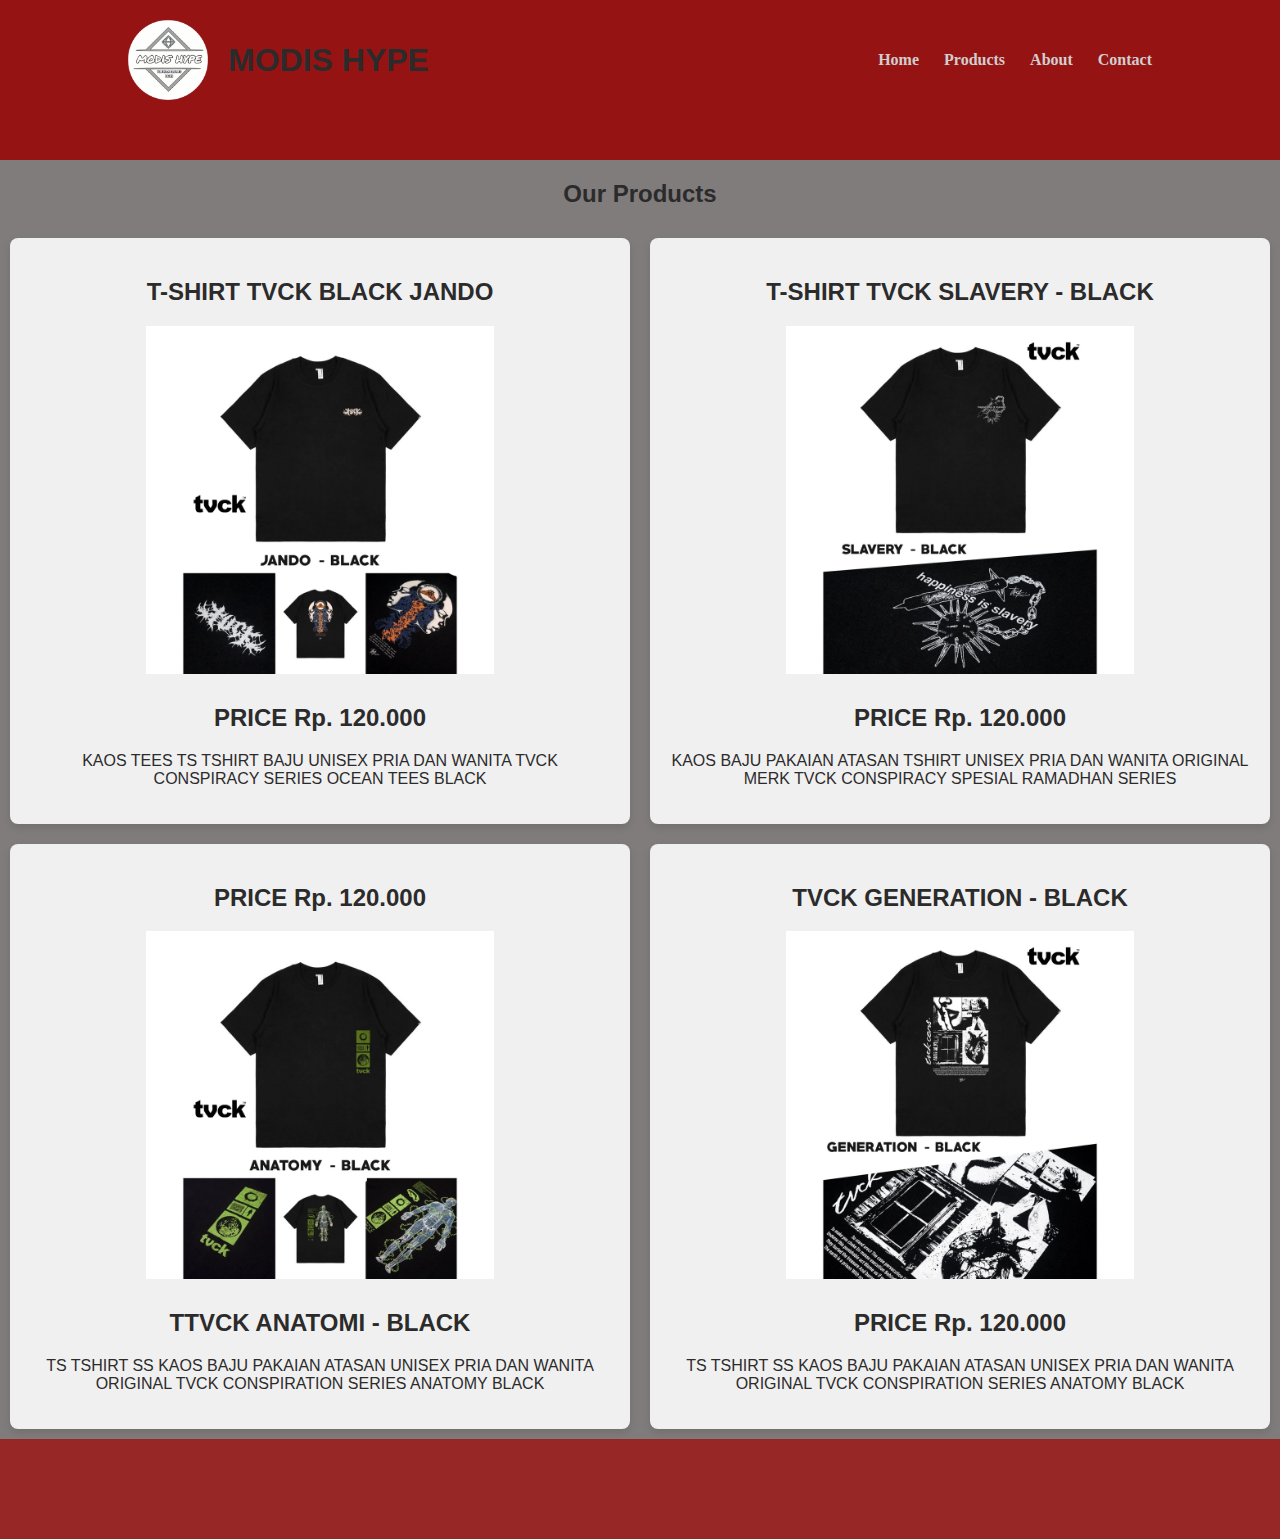
==== products.html @ 32781e29 "Add files via upload" ====
<!DOCTYPE html>
<html lang="en">
<head>
    <meta charset="UTF-8">
    <meta name="viewport" content="width=device-width, initial-scale=1.0">
    <link rel="stylesheet" type="text/css" href="https://cdnjs.cloudflare.com/ajax/libs/font-awesome/6.5.2/css/all.min.css">
    <link rel="stylesheet" href="styles.css">
    <title>product - MODIS HYPE</title>
    <style>
        /* Gaya untuk tombol kembali */
        .back-button {
            position: absolute;
            top: 10px;
            left: 10px;
            padding: 10px 20px;
            font-size: 16px;
            background-color: #d3d3d3; /* Warna abu-abu */
            border: none;
            cursor: pointer;
            border-radius: 5px;
        }
    </style>
</head>
<body>
    <!-- Tombol Kembali -->
    <header>
        <div class="container">
            <div class="logo">
                <img src="logo_v5-removebg-preview.png" alt="MODIS HYPE Logo">
                <h1>MODIS HYPE</h1>
            </div>
            <nav>
                <ul>
                    <li><a href="index.html">Home</a></li>
                    <li><a href="products.html">Products</a></li>
                    <li><a href="about.html">About</a></li>
                    <li><a href="contact.html">Contact</a></li>
                </ul>
            </nav>
        </div>
    </header>

    <!-- Header -->
    <header>
        <!-- Konten Header -->
    </header>
    
    <!-- Bagian Produk -->
    <section id="products">
        <div class="container">
            <h2>Our Products</h2>
            <!-- Item Produk -->
        </div>
    </section>

    <div class="wrapper">
        <div class="product-item">
            <h2>T-SHIRT TVCK BLACK JANDO</h2>
            <img src="t-shirt 1.webp" alt="products1" class="product-image">
            <div class="text-box">
                <h2>PRICE Rp. 120.000</h2>
                <p>KAOS TEES TS TSHIRT BAJU UNISEX PRIA DAN WANITA TVCK CONSPIRACY SERIES OCEAN TEES BLACK</p>
            </div>
        </div>

        <div class="product-item">
            <h2>T-SHIRT TVCK SLAVERY - BLACK</h2>
            <img src="T-shirt 2.webp" alt="t-shirt 2" class="product-image">
            <div class="text-box">
                <h2>PRICE Rp. 120.000</h2>
                <p>KAOS BAJU PAKAIAN ATASAN TSHIRT UNISEX PRIA DAN WANITA ORIGINAL MERK TVCK CONSPIRACY SPESIAL RAMADHAN SERIES</p>
            </div>
        </div>

        <div class="product-item">
            <h2>PRICE Rp. 120.000</h2>
            <img src="TCVK ANATOMI .webp" alt="tvck anatomi black" class="product-image">
            <div class="text-box">
                <h2>TTVCK ANATOMI - BLACK</h2>
                <p>TS TSHIRT SS KAOS BAJU PAKAIAN ATASAN UNISEX PRIA DAN WANITA ORIGINAL TVCK CONSPIRATION SERIES ANATOMY BLACK</p>
            </div>
        </div>
    
        <div class="product-item">
            <h2>TVCK GENERATION  - BLACK</h2>
            <img src="T-shirt 3.webp" alt="tvck generation" class="product-image">
            <div class="text-box">
                <h2>PRICE Rp. 120.000</h2>
                <p>TS TSHIRT SS KAOS BAJU PAKAIAN ATASAN UNISEX PRIA DAN WANITA ORIGINAL TVCK CONSPIRATION SERIES ANATOMY BLACK</p>
            </div>
        </div>
    </div>


    <!-- Footer -->
    <footer>
        <!-- Konten Footer -->
    </footer>

    <!-- Dark Mode Script -->
    <script src="darkmode.js"></script>

    <!-- Script untuk Kembali ke Halaman Utama -->
    <script>
        function goHome() {
            window.location.href = 'index.html'; // Ganti 'index.html' dengan URL halaman home Anda
        }
    </script>
</body>
</html>
---- styles.css ----
/* Gaya Umum */
body {
    font-family: Arial, sans-serif;
    margin: 0;
    padding: 0;
}

.container {
    width: 80%;
    margin: 0 auto;
}

header {
    background-color: #961313;
    padding: 20px 0;
}

header .container {
    display: flex;
    justify-content: space-between;
    align-items: center;
    flex-wrap: wrap;
}

.logo {
    display: flex;
    align-items: center;
}

.logo img {
    width: 80px;
    margin-right: 20px;
}

.logo h1 {
    margin: 0;
    font-size: 2rem;
}

nav ul {
    list-style: none;
    padding: 0;
    display: flex;
    flex-wrap: wrap;
    justify-content: center;
    margin: 0;
}

nav ul li {
    margin-left: 25px;
    font-family: 'Segoe UI';
}

nav ul li a {
    color: #cfcfcf;
    text-decoration: none;
    font-weight: bold;
    transition: color 0.3s ease;
}

nav ul li a:hover {
    color: #534545;
}



#hero {
    background-color: #3e70b1;
    text-align: center;
    padding: 100px 0;
    background-image: url('bg_img.png'); /* Ganti dengan path gambar Anda */
    background-size: cover;
    background-position: center;
    color: lightgrey;
    height: 185px;
}

#hero h2 {
    margin-bottom: 20px;
}

#hero p {
    color: lightgray;
}

.btn {
    display: inline-block;
    padding: 10px 20px;
    background-color:#972626; 
    color: whitesmoke;
    text-decoration: none;
    font-family: 'Franklin Gothic Medium', 'Arial Narrow', Arial, sans-serif;
    border-radius: 5px;
    transition: background-color 0.5s ease;
}

.btn:hover {
    background-color: #beb7b7;
    color: #1a1919;
}

footer {
    background-color: #972626;
    color: #aaa9a9;
    text-align: center;
    padding: 50px;
}

footer .container {
    max-width: 20;
    margin: 0 auto;
}

footer h3 {
    margin-bottom: 5px;
    font-size: 1.5rem;
}

footer p {
    margin: 5px 0;
}



/* Dark Mode */
:root {
    --bg-color: #807c7c;
    --text-color: #2c2b2b;
    text-align: center;
}

[data-theme="dark"] {
    --bg-color: #2e2c2c;
    --text-color: #f8f8f8;
}

body {
    background-color: var(--bg-color);
    color: var(--text-color);
}

/* Gaya Tambahan untuk Produk */
.product-item {
    background-color: #f0f0f0; /* Warna latar belakang untuk produk */
    border-radius: 8px; /* Sudut bulat pada kotak produk */
    padding: 20px; /* Padding di dalam kotak produk */
    margin-bottom: 20px; /* Jarak antara produk */
    box-shadow: 0 4px 8px rgba(0, 0, 0, 0.1); /* Efek bayangan untuk menambah dimensi */
    display: flex; /* Menggunakan Flexbox untuk layout */
    align-items: center; /* Penjajaran vertikal tengah */
    justify-content: center; /* Penjajaran horizontal tengah */
    flex-direction: column; /* Atur tata letak elemen di dalam kotak produk menjadi kolom */
    text-align: center; /* Penjajaran teks di dalam kotak produk */
}

.product-image {
    width: 60%; /* Mengatur lebar gambar produk menjadi 100% dari parentnya */
    max-width: 100%; /* Maksimum lebar gambar adalah 100% */
    display: block; /* Agar gambar tidak memiliki margin di bagian bawah */
    margin-bottom: 10px; /* Jarak antara gambar dan teks */
}

.text-box {
    text-align: center; /* Penjajaran teks ke tengah */
    width: 100%; /* Lebar teks sesuai dengan parent */
    padding: 0 20px; /* Padding untuk teks */
}

.wrapper {
    display: flex;
    flex-wrap: wrap;
    justify-content: space-between;
}

.product-item {
    flex: 1 1 calc(33.333% - 20px); /* Untuk tiga kolom dengan jarak 20px di antara */
    margin: 10px;
}

/* Gaya Tambahan untuk Kontak */
.contact {
    background-color: #f9f9f9;
    padding: 40px 0;
    text-align: center;
    background-image: url('bg_img.png');
    color: lightgray;
}

.contact h2 {
    margin-bottom: 20px;
}

.contact p {
    color: lightgray;
    font-size: 18px;
    line-height: 1.6;
}

.contact-wrapper {
    display: flex;
    justify-content: space-around;
    flex-wrap: wrap;
    gap: 3rem;
}

.contact-form, .contact-info {
    flex: 1;
    margin: 20px;
    min-width: 300px;
}

.contact-form form {
    display: flex;
    flex-direction: column;
    align-items: flex-start;
}

.contact-form .form-group {
    margin-bottom: 15px;
    width: 100%;
}

.contact-form input, .contact-form textarea {
    width: 100%;
    padding: 10px;
    border: 1px solid #ccc;
    border-radius: 5px;
    background-color: #e6e6e6; /* Warna abu-abu */
    color: #333;
}

.contact-form textarea {
    resize: vertical;
}

.contact-form button {
    padding: 10px 20px;
    background-color: #d64040;
    color: #fff;
    border: none;
    border-radius: 5px;
    cursor: pointer;
    transition: background-color 0.3s ease;
}

.contact-form button:hover {
    background-color: #666;
}

.contact-info p {
    font-size: 16px;
    display: flex;
    align-items: center;
    
}

.contact-info p i {
    margin-right: 10px;
    text-align: center;
}

/* Gaya Tambahan untuk Halaman About */
#about {
    background-color: #dfdddd;
    background-image: url('bg_img.png'); /* Ganti dengan path gambar Anda */
    background-size: cover;
    background-position: center;
    color: whitesmoke;
    padding: 50px 0;
    text-align: center;
}


/* Responsif */

@media (max-width: 768px) {
    header .container {
        flex-direction: column;
        align-items: flex-start;
    }
    
    .logo {
        margin-bottom: 1rem;
    }
    
    nav ul {
        margin-top: 1rem;
    }
    
    nav ul li {
        margin-left: 0;
        margin-bottom: 0.5rem;
    }
}
@media (max-width: 480px) {
    nav ul li {
        margin: 0.2rem 0;
        margin-left: 0;
    }
}
@media (max-width: 768px) {
    footer .container {
        max-width: 100%;
    }
}
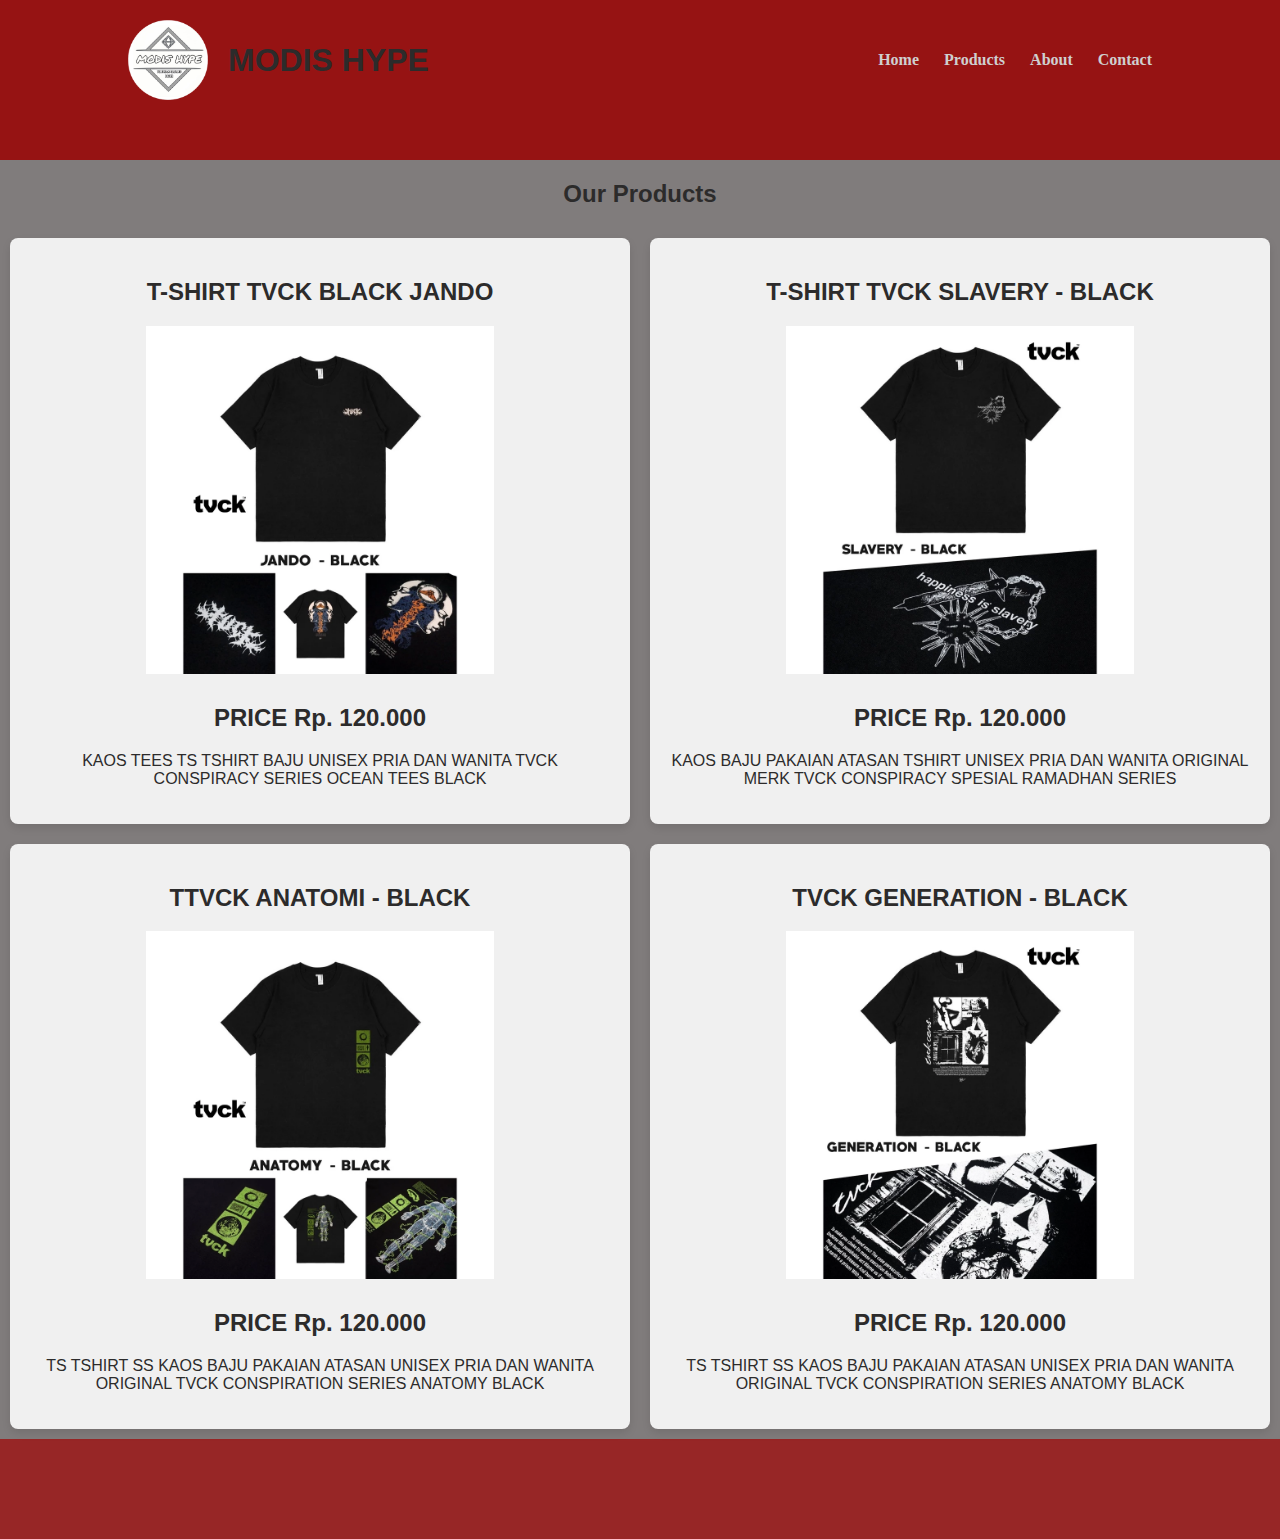
==== commit 27126ce1: "Add files via upload" ====
--- a/products.html
+++ b/products.html
@@ -73,10 +73,10 @@
         </div>
 
         <div class="product-item">
-            <h2>PRICE Rp. 120.000</h2>
+            <h2>TTVCK ANATOMI - BLACK</h2>
             <img src="TCVK ANATOMI .webp" alt="tvck anatomi black" class="product-image">
             <div class="text-box">
-                <h2>TTVCK ANATOMI - BLACK</h2>
+                <h2>PRICE Rp. 120.000</h2>
                 <p>TS TSHIRT SS KAOS BAJU PAKAIAN ATASAN UNISEX PRIA DAN WANITA ORIGINAL TVCK CONSPIRATION SERIES ANATOMY BLACK</p>
             </div>
         </div>
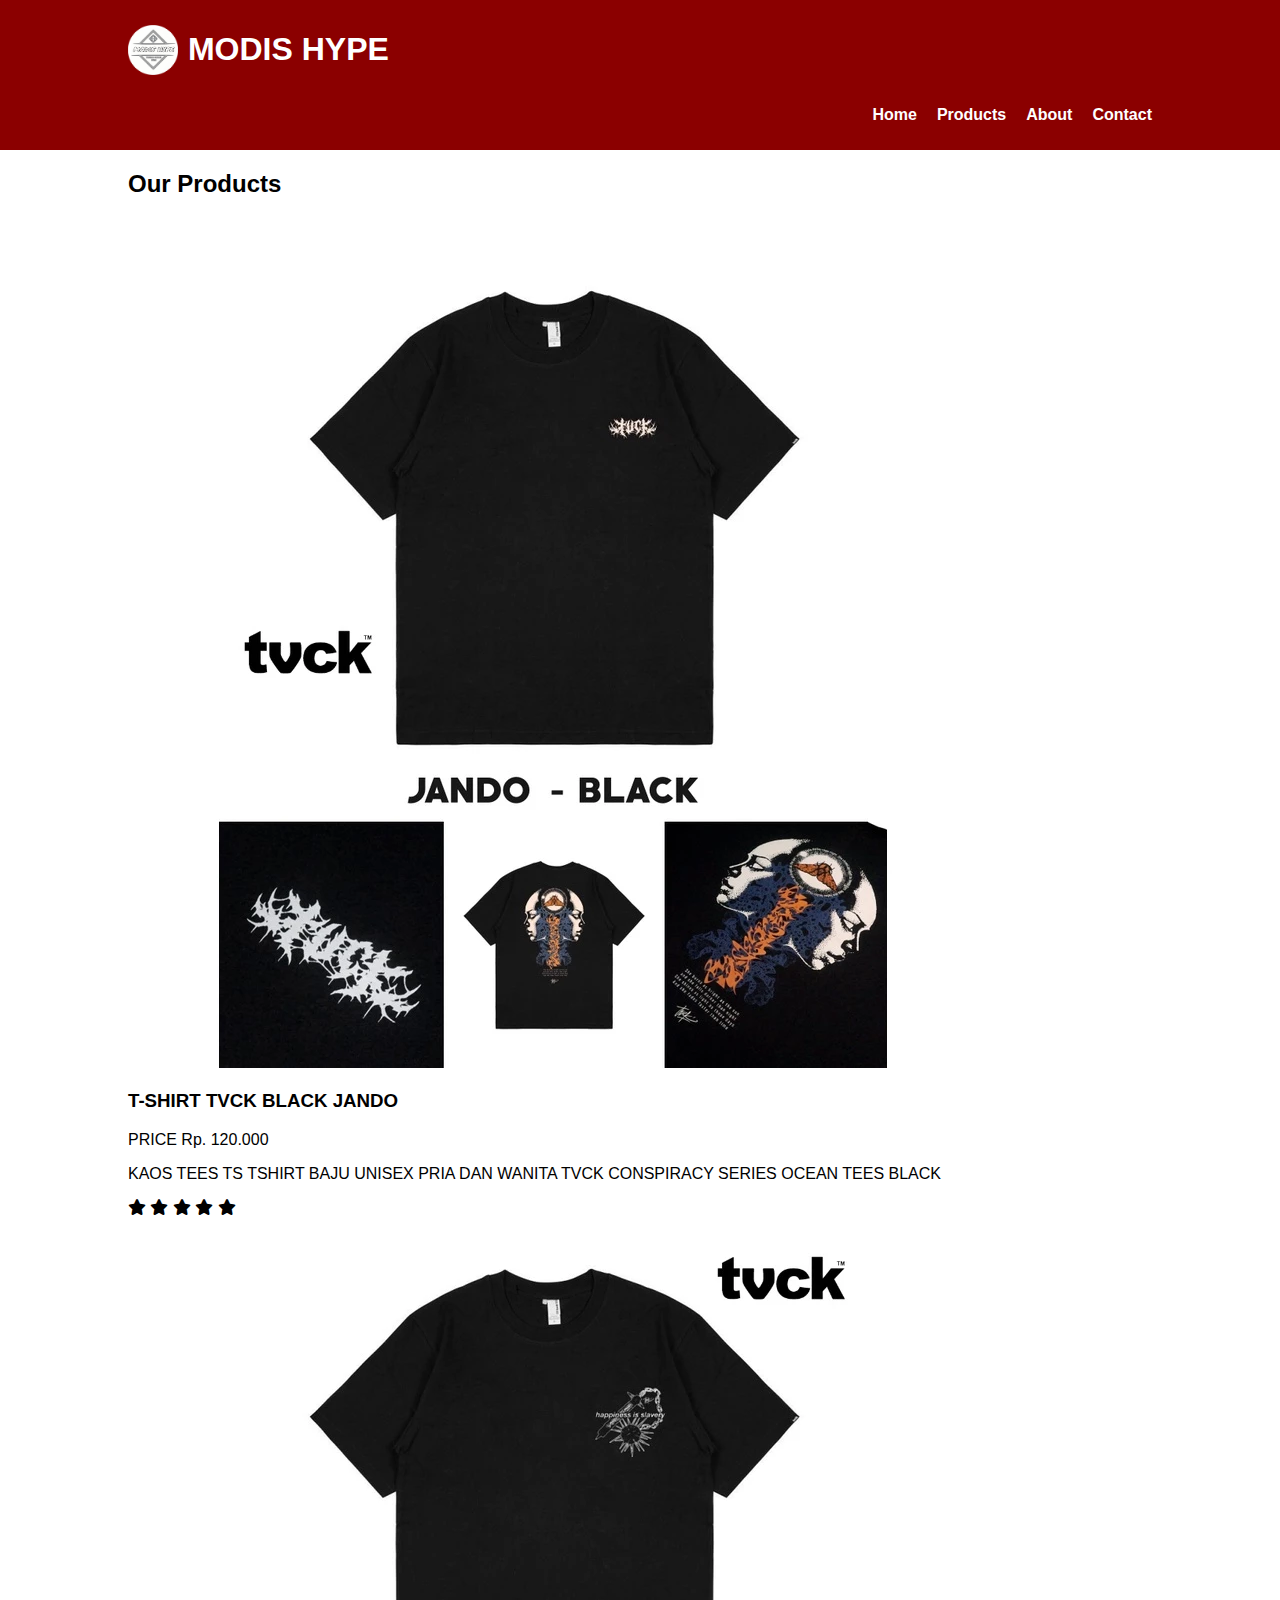
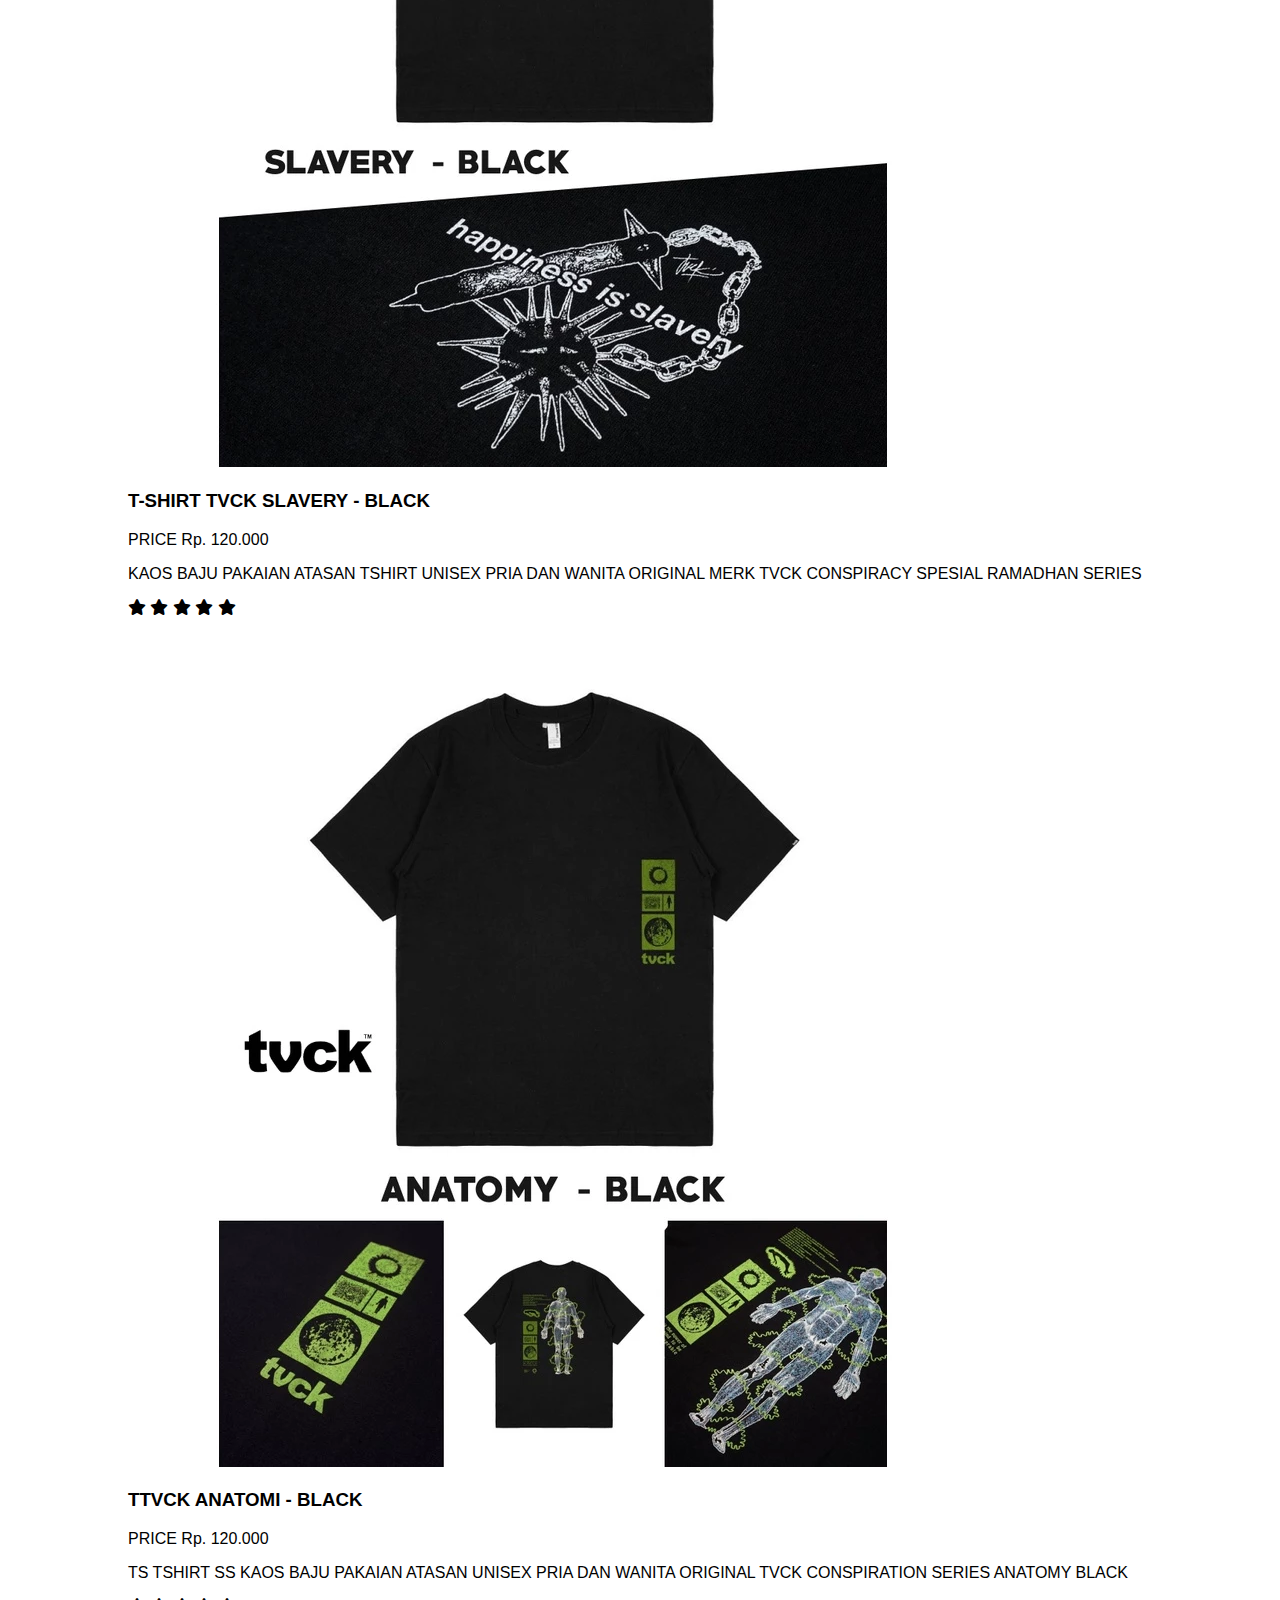
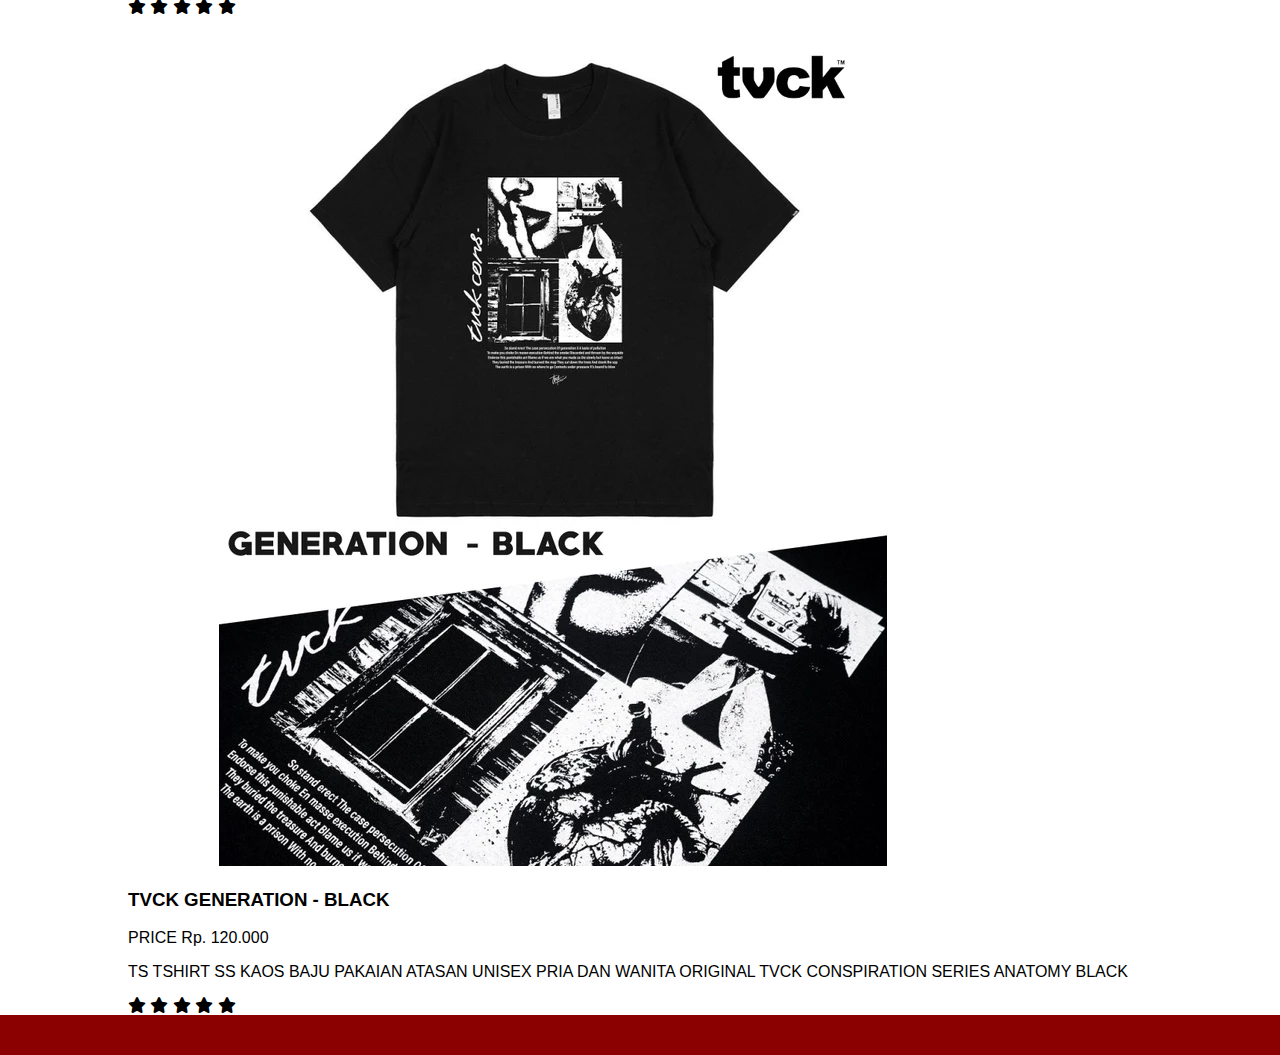
==== commit 03913b9e: "Add files via upload" ====
--- a/products.html
+++ b/products.html
@@ -5,7 +5,7 @@
     <meta name="viewport" content="width=device-width, initial-scale=1.0">
     <link rel="stylesheet" type="text/css" href="https://cdnjs.cloudflare.com/ajax/libs/font-awesome/6.5.2/css/all.min.css">
     <link rel="stylesheet" href="styles.css">
-    <title>product - MODIS HYPE</title>
+    <title>Products - MODIS HYPE</title>
     <style>
         /* Gaya untuk tombol kembali */
         .back-button {
@@ -22,7 +22,7 @@
     </style>
 </head>
 <body>
-    <!-- Tombol Kembali -->
+    <!-- Header -->
     <header>
         <div class="container">
             <div class="logo">
@@ -39,58 +39,79 @@
             </nav>
         </div>
     </header>
-
-    <!-- Header -->
-    <header>
-        <!-- Konten Header -->
-    </header>
     
     <!-- Bagian Produk -->
     <section id="products">
         <div class="container">
             <h2>Our Products</h2>
             <!-- Item Produk -->
+            <div class="wrapper">
+                <div class="product-item">
+                    <img src="t-shirt 1.webp" alt="products1" class="product-image">
+                    <div class="text-box">
+                        <h3>T-SHIRT TVCK BLACK JANDO</h3>
+                        <p class="price">PRICE Rp. 120.000</p>
+                        <p class="description">KAOS TEES TS TSHIRT BAJU UNISEX PRIA DAN WANITA TVCK CONSPIRACY SERIES OCEAN TEES BLACK</p>
+                        <div class="rating">
+                            <span class="fa fa-star checked"></span>
+                            <span class="fa fa-star checked"></span>
+                            <span class="fa fa-star checked"></span>
+                            <span class="fa fa-star"></span>
+                            <span class="fa fa-star"></span>
+                        </div>
+                    </div>
+                </div>
+
+                <div class="product-item">
+                    <img src="T-shirt 2.webp" alt="t-shirt 2" class="product-image">
+                    <div class="text-box">
+                        <h3>T-SHIRT TVCK SLAVERY - BLACK</h3>
+                        <p class="price">PRICE Rp. 120.000</p>
+                        <p class="description">KAOS BAJU PAKAIAN ATASAN TSHIRT UNISEX PRIA DAN WANITA ORIGINAL MERK TVCK CONSPIRACY SPESIAL RAMADHAN SERIES</p>
+                        <div class="rating">
+                            <span class="fa fa-star checked"></span>
+                            <span class="fa fa-star checked"></span>
+                            <span class="fa fa-star checked"></span>
+                            <span class="fa fa-star"></span>
+                            <span class="fa fa-star"></span>
+                        </div>
+                    </div>
+                </div>
+
+                <div class="product-item">
+                    <img src="TCVK ANATOMI .webp" alt="tvck anatomi black" class="product-image">
+                    <div class="text-box">
+                        <h3>TTVCK ANATOMI - BLACK</h3>
+                        <p class="price">PRICE Rp. 120.000</p>
+                        <p class="description">TS TSHIRT SS KAOS BAJU PAKAIAN ATASAN UNISEX PRIA DAN WANITA ORIGINAL TVCK CONSPIRATION SERIES ANATOMY BLACK</p>
+                        <div class="rating">
+                            <span class="fa fa-star checked"></span>
+                            <span class="fa fa-star checked"></span>
+                            <span class="fa fa-star checked"></span>
+                            <span class="fa fa-star"></span>
+                            <span class="fa fa-star"></span>
+                        </div>
+                    </div>
+                </div>
+            
+                <div class="product-item">
+                    <img src="T-shirt 3.webp" alt="tvck generation" class="product-image">
+                    <div class="text-box">
+                        <h3>TVCK GENERATION - BLACK</h3>
+                        <p class="price">PRICE Rp. 120.000</p>
+                        <p class="description">TS TSHIRT SS KAOS BAJU PAKAIAN ATASAN UNISEX PRIA DAN WANITA ORIGINAL TVCK CONSPIRATION SERIES ANATOMY BLACK</p>
+                        <div class="rating">
+                            <span class="fa fa-star checked"></span>
+                            <span class="fa fa-star checked"></span>
+                            <span class="fa fa-star checked"></span>
+                            <span class="fa fa-star"></span>
+                            <span class="fa fa-star"></span>
+                        </div>
+                    </div>
+                </div>
+            </div>
         </div>
     </section>
-
-    <div class="wrapper">
-        <div class="product-item">
-            <h2>T-SHIRT TVCK BLACK JANDO</h2>
-            <img src="t-shirt 1.webp" alt="products1" class="product-image">
-            <div class="text-box">
-                <h2>PRICE Rp. 120.000</h2>
-                <p>KAOS TEES TS TSHIRT BAJU UNISEX PRIA DAN WANITA TVCK CONSPIRACY SERIES OCEAN TEES BLACK</p>
-            </div>
-        </div>
-
-        <div class="product-item">
-            <h2>T-SHIRT TVCK SLAVERY - BLACK</h2>
-            <img src="T-shirt 2.webp" alt="t-shirt 2" class="product-image">
-            <div class="text-box">
-                <h2>PRICE Rp. 120.000</h2>
-                <p>KAOS BAJU PAKAIAN ATASAN TSHIRT UNISEX PRIA DAN WANITA ORIGINAL MERK TVCK CONSPIRACY SPESIAL RAMADHAN SERIES</p>
-            </div>
-        </div>
-
-        <div class="product-item">
-            <h2>TTVCK ANATOMI - BLACK</h2>
-            <img src="TCVK ANATOMI .webp" alt="tvck anatomi black" class="product-image">
-            <div class="text-box">
-                <h2>PRICE Rp. 120.000</h2>
-                <p>TS TSHIRT SS KAOS BAJU PAKAIAN ATASAN UNISEX PRIA DAN WANITA ORIGINAL TVCK CONSPIRATION SERIES ANATOMY BLACK</p>
-            </div>
-        </div>
-    
-        <div class="product-item">
-            <h2>TVCK GENERATION  - BLACK</h2>
-            <img src="T-shirt 3.webp" alt="tvck generation" class="product-image">
-            <div class="text-box">
-                <h2>PRICE Rp. 120.000</h2>
-                <p>TS TSHIRT SS KAOS BAJU PAKAIAN ATASAN UNISEX PRIA DAN WANITA ORIGINAL TVCK CONSPIRATION SERIES ANATOMY BLACK</p>
-            </div>
-        </div>
-    </div>
-
 
     <!-- Footer -->
     <footer>
--- a/styles.css
+++ b/styles.css
@@ -1,8 +1,9 @@
-/* Gaya Umum */
+/* General Styles */
 body {
     font-family: Arial, sans-serif;
     margin: 0;
     padding: 0;
+    box-sizing: border-box;
 }
 
 .container {
@@ -11,295 +12,138 @@
 }
 
 header {
-    background-color: #961313;
-    padding: 20px 0;
+    background-color: #8B0000; /* Warna merah tua */
+    color: #fff;
+    padding: 10px 0;
 }
 
-header .container {
-    display: flex;
-    justify-content: space-between;
-    align-items: center;
-    flex-wrap: wrap;
-}
-
-.logo {
+header .logo {
     display: flex;
     align-items: center;
 }
 
-.logo img {
-    width: 80px;
-    margin-right: 20px;
+header .logo img {
+    height: 50px;
+    margin-right: 10px;
 }
 
-.logo h1 {
-    margin: 0;
-    font-size: 2rem;
-}
-
-nav ul {
+header nav ul {
     list-style: none;
     padding: 0;
     display: flex;
-    flex-wrap: wrap;
-    justify-content: center;
-    margin: 0;
+    justify-content: flex-end;
 }
 
-nav ul li {
-    margin-left: 25px;
-    font-family: 'Segoe UI';
+header nav ul li {
+    margin-left: 20px;
 }
 
-nav ul li a {
-    color: #cfcfcf;
+header nav ul li a {
+    color: #fff;
     text-decoration: none;
     font-weight: bold;
-    transition: color 0.3s ease;
 }
 
-nav ul li a:hover {
-    color: #534545;
+header nav ul li a:hover {
+    text-decoration: underline;
 }
 
-
-
-#hero {
-    background-color: #3e70b1;
-    text-align: center;
-    padding: 100px 0;
-    background-image: url('bg_img.png'); /* Ganti dengan path gambar Anda */
-    background-size: cover;
-    background-position: center;
-    color: lightgrey;
-    height: 185px;
-}
-
-#hero h2 {
-    margin-bottom: 20px;
-}
-
-#hero p {
-    color: lightgray;
-}
-
-.btn {
-    display: inline-block;
-    padding: 10px 20px;
-    background-color:#972626; 
-    color: whitesmoke;
-    text-decoration: none;
-    font-family: 'Franklin Gothic Medium', 'Arial Narrow', Arial, sans-serif;
-    border-radius: 5px;
-    transition: background-color 0.5s ease;
-}
-
-.btn:hover {
-    background-color: #beb7b7;
-    color: #1a1919;
-}
-
-footer {
-    background-color: #972626;
-    color: #aaa9a9;
-    text-align: center;
-    padding: 50px;
-}
-
-footer .container {
-    max-width: 20;
-    margin: 0 auto;
-}
-
-footer h3 {
-    margin-bottom: 5px;
-    font-size: 1.5rem;
-}
-
-footer p {
-    margin: 5px 0;
-}
-
-
-
-/* Dark Mode */
-:root {
-    --bg-color: #807c7c;
-    --text-color: #2c2b2b;
-    text-align: center;
-}
-
-[data-theme="dark"] {
-    --bg-color: #2e2c2c;
-    --text-color: #f8f8f8;
-}
-
-body {
-    background-color: var(--bg-color);
-    color: var(--text-color);
-}
-
-/* Gaya Tambahan untuk Produk */
-.product-item {
-    background-color: #f0f0f0; /* Warna latar belakang untuk produk */
-    border-radius: 8px; /* Sudut bulat pada kotak produk */
-    padding: 20px; /* Padding di dalam kotak produk */
-    margin-bottom: 20px; /* Jarak antara produk */
-    box-shadow: 0 4px 8px rgba(0, 0, 0, 0.1); /* Efek bayangan untuk menambah dimensi */
-    display: flex; /* Menggunakan Flexbox untuk layout */
-    align-items: center; /* Penjajaran vertikal tengah */
-    justify-content: center; /* Penjajaran horizontal tengah */
-    flex-direction: column; /* Atur tata letak elemen di dalam kotak produk menjadi kolom */
-    text-align: center; /* Penjajaran teks di dalam kotak produk */
-}
-
-.product-image {
-    width: 60%; /* Mengatur lebar gambar produk menjadi 100% dari parentnya */
-    max-width: 100%; /* Maksimum lebar gambar adalah 100% */
-    display: block; /* Agar gambar tidak memiliki margin di bagian bawah */
-    margin-bottom: 10px; /* Jarak antara gambar dan teks */
-}
-
-.text-box {
-    text-align: center; /* Penjajaran teks ke tengah */
-    width: 100%; /* Lebar teks sesuai dengan parent */
-    padding: 0 20px; /* Padding untuk teks */
-}
-
-.wrapper {
-    display: flex;
-    flex-wrap: wrap;
-    justify-content: space-between;
-}
-
-.product-item {
-    flex: 1 1 calc(33.333% - 20px); /* Untuk tiga kolom dengan jarak 20px di antara */
-    margin: 10px;
-}
-
-/* Gaya Tambahan untuk Kontak */
+/* Contact Section Styles */
 .contact {
+    padding: 50px 0;
     background-color: #f9f9f9;
-    padding: 40px 0;
-    text-align: center;
-    background-image: url('bg_img.png');
-    color: lightgray;
 }
 
 .contact h2 {
+    text-align: center;
     margin-bottom: 20px;
+    font-size: 2em;
 }
 
 .contact p {
-    color: lightgray;
-    font-size: 18px;
-    line-height: 1.6;
+    text-align: center;
+    margin-bottom: 40px;
+    font-size: 1.1em;
 }
 
 .contact-wrapper {
     display: flex;
-    justify-content: space-around;
+    justify-content: space-between;
+    align-items: flex-start;
     flex-wrap: wrap;
-    gap: 3rem;
 }
 
 .contact-form, .contact-info {
-    flex: 1;
-    margin: 20px;
-    min-width: 300px;
+    background-color: #fff;
+    padding: 20px;
+    box-shadow: 0 0 10px rgba(0, 0, 0, 0.1);
+    border-radius: 5px;
+    width: 48%;
+    margin-bottom: 20px;
 }
 
-.contact-form form {
-    display: flex;
-    flex-direction: column;
-    align-items: flex-start;
+.contact-form h3, .contact-info h3 {
+    margin-bottom: 20px;
+    font-size: 1.5em;
 }
 
 .contact-form .form-group {
     margin-bottom: 15px;
-    width: 100%;
 }
 
-.contact-form input, .contact-form textarea {
+.contact-form .form-group input, 
+.contact-form .form-group textarea {
     width: 100%;
     padding: 10px;
     border: 1px solid #ccc;
     border-radius: 5px;
-    background-color: #e6e6e6; /* Warna abu-abu */
-    color: #333;
+    font-size: 1em;
 }
 
-.contact-form textarea {
+.contact-form .form-group textarea {
     resize: vertical;
+    height: 100px;
 }
 
 .contact-form button {
+    display: inline-block;
+    background-color: #af1c1c;
+    color: black;
     padding: 10px 20px;
-    background-color: #d64040;
-    color: #fff;
     border: none;
     border-radius: 5px;
     cursor: pointer;
-    transition: background-color 0.3s ease;
+    font-size: 1em;
 }
 
 .contact-form button:hover {
-    background-color: #666;
+    background-color: #333;
+    color: #fff;
+}
+.contact-info .social-media {
+    display: flex;
+    justify-content: space-around;
+    margin-top: 20px;
 }
 
-.contact-info p {
-    font-size: 16px;
-    display: flex;
-    align-items: center;
-    
+.contact-info .social-media a {
+    color: #333;
+    font-size: 1.5em;
+    text-decoration: none;
 }
 
-.contact-info p i {
-    margin-right: 10px;
+contact-info .social-media a:hover {
+    color: #555;
+}
+
+/* Footer Styles */
+footer {
+    background-color: #8B0000; /* Warna merah tua */
+    color: #fff;
+    padding: 20px 0;
     text-align: center;
 }
 
-/* Gaya Tambahan untuk Halaman About */
-#about {
-    background-color: #dfdddd;
-    background-image: url('bg_img.png'); /* Ganti dengan path gambar Anda */
-    background-size: cover;
-    background-position: center;
-    color: whitesmoke;
-    padding: 50px 0;
-    text-align: center;
+footer p {
+    margin: 0;
 }
-
-
-/* Responsif */
-
-@media (max-width: 768px) {
-    header .container {
-        flex-direction: column;
-        align-items: flex-start;
-    }
-    
-    .logo {
-        margin-bottom: 1rem;
-    }
-    
-    nav ul {
-        margin-top: 1rem;
-    }
-    
-    nav ul li {
-        margin-left: 0;
-        margin-bottom: 0.5rem;
-    }
-}
-@media (max-width: 480px) {
-    nav ul li {
-        margin: 0.2rem 0;
-        margin-left: 0;
-    }
-}
-@media (max-width: 768px) {
-    footer .container {
-        max-width: 100%;
-    }
-}
